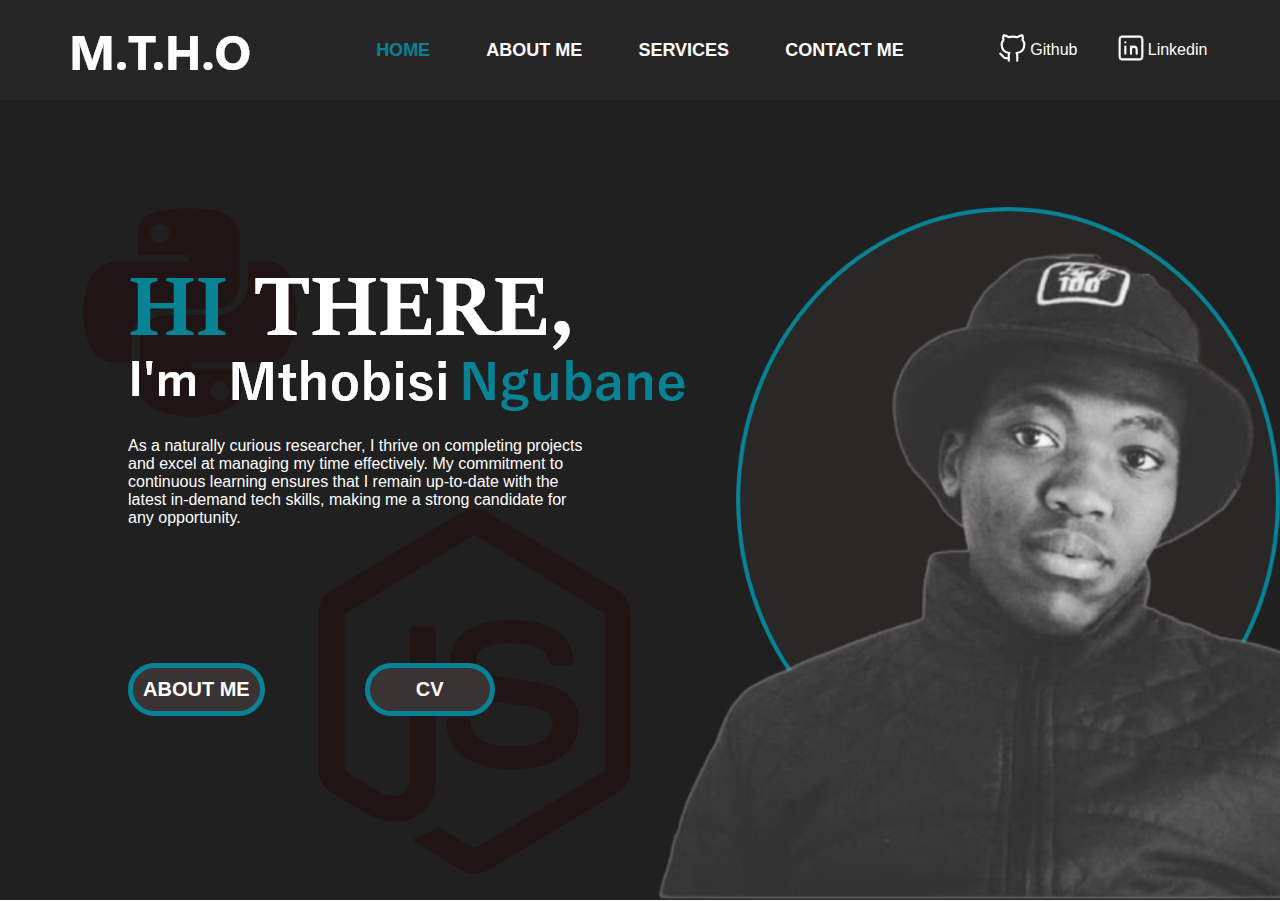
==== index.html @ f198d618 "first commit" ====
<!DOCTYPE html>
<html lang="en">

<head>
    <link rel="stylesheet" href="./general.css">
    <link rel="stylesheet" href="./home.css" class="home_css">
    <meta charset="UTF-8">
    <meta http-equiv="X-UA-Compatible" content="IE=edge">
    <meta name="viewport" content="width=device-width, initial-scale=1.0">
    <title>Mthobisi</title>
</head>

<body>
    <div class="menu">
        <div class="column1 column">
            <img src="./src/M.T.H.O.png" alt="Mthobisi">
        </div>
        <div class="column2 column">
            <a href="">HOME</a>
            <a href="">ABOUT ME</a>
            <a href="">SERVICES</a>
            <a href="">CONTACT ME</a>
        </div>
        <div class="column3 column">
            <a href="">
                <p>
                    <svg xmlns="http://www.w3.org/2000/svg" class="icon icon-tabler icon-tabler-brand-github" width="34" height="34" viewBox="0 0 24 24" stroke-width="1.5" stroke="#ffff" fill="none" stroke-linecap="round" stroke-linejoin="round">
                        <path stroke="none" d="M0 0h24v24H0z" fill="none"/>
                        <path d="M9 19c-4.3 1.4 -4.3 -2.5 -6 -3m12 5v-3.5c0 -1 .1 -1.4 -.5 -2c2.8 -.3 5.5 -1.4 5.5 -6a4.6 4.6 0 0 0 -1.3 -3.2a4.2 4.2 0 0 0 -.1 -3.2s-1.1 -.3 -3.5 1.3a12.3 12.3 0 0 0 -6.2 0c-2.4 -1.6 -3.5 -1.3 -3.5 -1.3a4.2 4.2 0 0 0 -.1 3.2a4.6 4.6 0 0 0 -1.3 3.2c0 4.6 2.7 5.7 5.5 6c-.6 .6 -.6 1.2 -.5 2v3.5" />
                      </svg>
                </p>
                <p> Github</p>
            </a>
            <a href="">
                <p>
                    <svg xmlns="http://www.w3.org/2000/svg" class="icon icon-tabler icon-tabler-brand-linkedin" width="34" height="34" viewBox="0 0 24 24" stroke-width="1.5" stroke="#ffff" fill="none" stroke-linecap="round" stroke-linejoin="round">
                        <path stroke="none" d="M0 0h24v24H0z" fill="none"/>
                        <rect x="4" y="4" width="16" height="16" rx="2" />
                        <line x1="8" y1="11" x2="8" y2="16" />
                        <line x1="8" y1="8" x2="8" y2="8.01" />
                        <line x1="12" y1="16" x2="12" y2="11" />
                        <path d="M16 16v-3a2 2 0 0 0 -4 0" />
                      </svg>
                </p>
                <p>Linkedin</p>
            </a>
            <div class="icon-holder">
                <p></p>
            </div>
        </div>
    </div>
    <div class="default-layout">
        <div class="column1 column">
            <img src="./src/M.T.H.O.png" alt="Mthobisi">
        </div>
        <div class="column">
            <svg onclick="displayMenu()" xmlns="http://www.w3.org/2000/svg" class="icon icon-tabler icon-tabler-align-right" width="44" height="44" viewBox="0 0 24 24" stroke-width="1.5" stroke="#ffff" fill="none" stroke-linecap="round" stroke-linejoin="round">
                <path stroke="none" d="M0 0h24v24H0z" fill="none"/>
                <line x1="4" y1="6" x2="20" y2="6" />
                <line x1="10" y1="12" x2="20" y2="12" />
                <line x1="6" y1="18" x2="20" y2="18" />
              </svg>
        </div>
    </div>
    <div class="mobile-menu">
        <div class="top-x">
            <svg onclick="hideMenu()" xmlns="http://www.w3.org/2000/svg" class="icon icon-tabler icon-tabler-square-x" width="44" height="44" viewBox="0 0 24 24" stroke-width="1.5" stroke="#ffff" fill="none" stroke-linecap="round" stroke-linejoin="round">
                <path stroke="none" d="M0 0h24v24H0z" fill="none"/>
                <rect x="4" y="4" width="16" height="16" rx="2" />
                <path d="M10 10l4 4m0 -4l-4 4" />
              </svg>
        </div>
        <div class="cover">
            <div class="column1 column">
                <img src="./src/M.T.H.O.png" alt="Mthobisi">
            </div>
            <div class="column2 column">
                <a href="">HOME</a>
                <a href="">ABOUT ME</a>
                <a href="">SERVICES</a>
                <a href="">CONTACT ME</a>
            </div>
            <div class="column3 column">
                <a href="">
                    <p>
                        <svg xmlns="http://www.w3.org/2000/svg" class="icon icon-tabler icon-tabler-brand-github" width="34" height="34" viewBox="0 0 24 24" stroke-width="1.5" stroke="#ffff" fill="none" stroke-linecap="round" stroke-linejoin="round">
                        <path stroke="none" d="M0 0h24v24H0z" fill="none"/>
                        <path d="M9 19c-4.3 1.4 -4.3 -2.5 -6 -3m12 5v-3.5c0 -1 .1 -1.4 -.5 -2c2.8 -.3 5.5 -1.4 5.5 -6a4.6 4.6 0 0 0 -1.3 -3.2a4.2 4.2 0 0 0 -.1 -3.2s-1.1 -.3 -3.5 1.3a12.3 12.3 0 0 0 -6.2 0c-2.4 -1.6 -3.5 -1.3 -3.5 -1.3a4.2 4.2 0 0 0 -.1 3.2a4.6 4.6 0 0 0 -1.3 3.2c0 4.6 2.7 5.7 5.5 6c-.6 .6 -.6 1.2 -.5 2v3.5" />
                      </svg>
                    </p>
                    <p> Github</p>
                </a>
                <a href="">
                    <p>
                        <svg xmlns="http://www.w3.org/2000/svg" class="icon icon-tabler icon-tabler-brand-linkedin" width="34" height="34" viewBox="0 0 24 24" stroke-width="1.5" stroke="#ffff" fill="none" stroke-linecap="round" stroke-linejoin="round">
                        <path stroke="none" d="M0 0h24v24H0z" fill="none"/>
                        <rect x="4" y="4" width="16" height="16" rx="2" />
                        <line x1="8" y1="11" x2="8" y2="16" />
                        <line x1="8" y1="8" x2="8" y2="8.01" />
                        <line x1="12" y1="16" x2="12" y2="11" />
                        <path d="M16 16v-3a2 2 0 0 0 -4 0" />
                      </svg>
                    </p>
                    <p>Linkedin</p>
                </a>
                <div class="icon-holder">
                    <p></p>
                </div>
            </div>
        </div>

    </div>
    <div class="body-home">
        <div class="flex">
            <img src="./src/Group 4.png" alt="">
            <p class="text">
                As a naturally curious researcher, I thrive on completing projects and excel at managing my time effectively. My commitment to continuous learning ensures that I remain up-to-date with the latest in-demand tech skills, making me a strong candidate for
                any opportunity.
            </p>
            <div class="space"></div>
            <div class="btns">
                <p>ABOUT ME</p>
                <p>CV</p>
            </div>
        </div>
        <div class="flex2">
            <img src="./src/Group 5.png" alt="">
        </div>
    </div>
    <script src="./menu.js"></script>
</body>

</html>
---- general.css ----
body {
    margin: 0px;
    padding: 0px;
    background-image: url('./src/Web\ 1920\ –\ 4.png');
    background-size: cover;
    background-repeat: no-repeat;
    height: 100vh;
}

* {
    font-family: sans-serif;
}

img {
    max-width: 100%;
}

a {
    text-decoration: none;
    color: #fff;
}

.menu {
    width: 100%;
    min-height: 100px;
    max-height: 100px;
    background-color: #262626;
    display: grid;
    grid-template-columns: 25% 50% 25%;
}

.mobile-menu,
.default-layout {
    display: none;
}

.column {
    display: flex;
    align-items: center;
    justify-content: center;
    min-height: 100px;
    max-height: 100px;
}

.column2,
.column3 {
    justify-content: space-evenly;
}

.column2 a {
    color: #FFFFFF;
    font-weight: bold;
    text-decoration: none;
    font-size: 18px;
    font-family: sans-serif;
}

.column2 a:first-child {
    color: #088395;
    font-size: 18px;
}

.column3 a {
    display: flex;
    flex-direction: row;
    justify-content: space-evenly;
    align-items: center;
}


/* responsive */

@media (max-width:830px) {
    .menu {
        display: none;
    }
    .default-layout {
        display: flex;
    }
    .mobile-menu {
        display: none;
        position: absolute;
        top: 0px;
        background-color: #212020;
        width: 100%;
        height: 100vh;
    }
    .cover {
        display: flex;
        justify-content: space-evenly;
        align-items: center;
        flex-direction: column;
        width: 100%;
        height: 100vh;
    }
    .mobile-menu .column2 {
        display: flex;
        justify-content: space-evenly;
        width: 100%;
    }
    .top-x {
        text-align: right;
    }
    .top-x svg {
        padding-right: 20px;
    }
    .default-layout {
        display: grid;
        grid-template-columns: 50% 50%;
        height: 100px;
        background-color: #262626;
    }
}

@media (max-width:500px) {
    .mobile-menu .column2 {
        display: flex;
        justify-content: space-evenly;
        align-items: center;
        width: 100%;
        flex-direction: column;
        row-gap: 40px;
    }
}
---- home.css ----
.body-home {
    height: 89vh;
    display: flex;
    justify-content: space-evenly;
    align-items: center;
}

.flex {
    width: 90%;
    margin-left: 10%;
}

.flex .text {
    width: 40%;
    color: #fff;
}

.space {
    min-height: 100px;
}

.btns {
    display: flex;
    flex-direction: row;
    justify-content: flex-start;
    align-items: center;
    width: 50%;
    gap: 100px;
}

.btns p {
    background-color: #393333;
    border-radius: 30px;
    border: 5px solid #088395;
    padding: 10px;
    min-width: 100px;
    text-align: center;
    color: #fff;
    font-weight: bold;
    font-size: 20px;
    cursor: pointer;
}

.flex2 img {
    right: 0px;
    bottom: 0px;
    position: absolute;
    bottom: 0px;
    right: 0px;
    width: 650px;
}


/* responsive desktop */

@media (max-width:1261px) {
    .flex2 img {
        width: 450px;
    }
}

@media (max-width:1000px) {
    .flex .text {
        width: 80%;
        color: #fff;
    }
    .flex2 {
        display: none;
    }
    .btns {
        width: 80%;
        gap: 184px;
    }
}

@media (max-width:830px) {}

@media (max-width:512px) {
    .flex {
        width: 90%;
        margin: auto;
    }
    .btns {
        display: flex;
        justify-content: space-evenly;
        margin: auto;
        gap: 0px;
    }
}

@media (max-width:407px) {
    .btns {
        flex-direction: column;
    }
}


/* responsive desktop*/
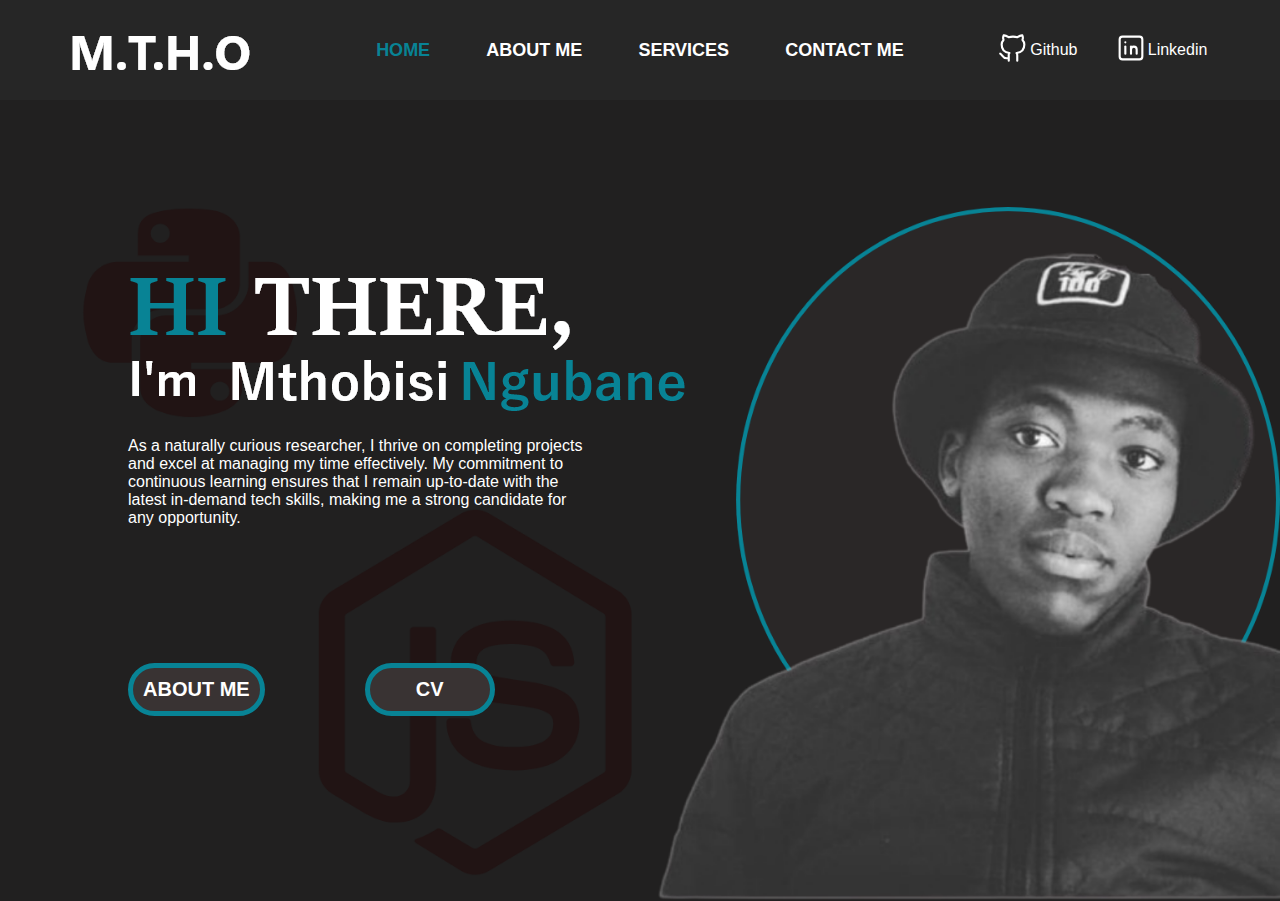
==== commit 44c38811: "done" ====
--- a/index.html
+++ b/index.html
@@ -2,8 +2,12 @@
 <html lang="en">
 
 <head>
+    <link rel="stylesheet" href="https://cdnjs.cloudflare.com/ajax/libs/animate.css/4.1.1/animate.min.css" />
+    <script src="https://cdnjs.cloudflare.com/ajax/libs/jquery/3.6.4/jquery.min.js" integrity="sha512-pumBsjNRGGqkPzKHndZMaAG+bir374sORyzM3uulLV14lN5LyykqNk8eEeUlUkB3U0M4FApyaHraT65ihJhDpQ==" crossorigin="anonymous" referrerpolicy="no-referrer"></script>
     <link rel="stylesheet" href="./general.css">
     <link rel="stylesheet" href="./home.css" class="home_css">
+    <link rel="stylesheet" href="./about.css">
+    <link rel="stylesheet" href="./projects.css">
     <meta charset="UTF-8">
     <meta http-equiv="X-UA-Compatible" content="IE=edge">
     <meta name="viewport" content="width=device-width, initial-scale=1.0">
@@ -16,10 +20,10 @@
             <img src="./src/M.T.H.O.png" alt="Mthobisi">
         </div>
         <div class="column2 column">
-            <a href="">HOME</a>
-            <a href="">ABOUT ME</a>
-            <a href="">SERVICES</a>
-            <a href="">CONTACT ME</a>
+            <a onclick="ChangeBgBtn(this)" class="btn-menu">HOME</a>
+            <a onclick="ChangeBgBtn(this)" class="btn-menu">ABOUT ME</a>
+            <a onclick="ChangeBgBtn(this)" class="btn-menu">SERVICES</a>
+            <a onclick="ChangeBgBtn(this)" class="btn-menu">CONTACT ME</a>
         </div>
         <div class="column3 column">
             <a href="">
@@ -110,16 +114,16 @@
         </div>
 
     </div>
-    <div class="body-home">
+    <div class="body-home home_page">
         <div class="flex">
-            <img src="./src/Group 4.png" alt="">
+            <img src="./src/Group 4.png" alt="" class="anim_roll">
             <p class="text">
                 As a naturally curious researcher, I thrive on completing projects and excel at managing my time effectively. My commitment to continuous learning ensures that I remain up-to-date with the latest in-demand tech skills, making me a strong candidate for
                 any opportunity.
             </p>
             <div class="space"></div>
             <div class="btns">
-                <p>ABOUT ME</p>
+                <p onclick="ChangeBgBtn(this)">ABOUT ME</p>
                 <p>CV</p>
             </div>
         </div>
@@ -127,7 +131,75 @@
             <img src="./src/Group 5.png" alt="">
         </div>
     </div>
+    <div class="body-home about_page">
+        <div class="row-layout">
+            <div class="column-unique">
+                <img src="./src/Group 14.png" alt="">
+                <p class="text_t">As a naturally curious researcher, I thrive on completing projects and excel at managing my time effectively. My commitment to continuous learning ensures that I remain up-to-date with the latest in-demand tech skills, making me a strong
+                    candidate for any opportunity.</p>
+                <div class="skills-bt-section">
+                    <img onclick="Close('skills')" src="./src/skills.png" alt="">
+                </div>
+                <div class="skills">
+                    <div class="skills-content">
+                        <div class="right-align">
+                            <svg onclick="Close('skills')" xmlns="http://www.w3.org/2000/svg" class="icon icon-tabler icon-tabler-letter-x" width="40" height="40" viewBox="0 0 24 24" stroke-width="1.5" stroke="#ffff" fill="none" stroke-linecap="round" stroke-linejoin="round">
+                                <path stroke="none" d="M0 0h24v24H0z" fill="none"/>
+                                <line x1="7" y1="4" x2="17" y2="20" />
+                                <line x1="17" y1="4" x2="7" y2="20" />
+                              </svg>
+                        </div>
+                        <div class="left_align">
+                            <select name="" id="" class="select" onchange="change()">
+                                <option value="All">All</option>
+                                <option value="Front end developer">Front end Developer</option>
+                                <option value="Back end developer">Back end Developer</option>
+                            </select>
+                            <div class="all_skills_container">
+
+                            </div>
+                        </div>
+                    </div>
+                </div>
+            </div>
+            <div class="column-unique-2">
+                <br>
+                <img src="./src/my_j.png" alt="" class="journey">
+                <br> <br>
+                <div class="img-texts">
+                    <img src="./src/Group 17.png" alt="">
+                    <img src="./src/Group 18.png" alt="">
+                    <img src="./src/Group 19.png" alt="">
+                </div>
+                <div class="inherit">
+                    <img onclick="Open('projects')" src="./src/Group 10.png" alt="" style="padding-bottom: 20px;">
+                </div>
+
+            </div>
+            <div class="projects">
+                <div class="projects_container">
+                    <div class="icon-holder" style="width: 90%;margin: auto;text-align: right;">
+                        <svg onclick="close_x('projects')" style="padding-top: 20px;" xmlns="http://www.w3.org/2000/svg" class="icon icon-tabler icon-tabler-letter-x" width="40" height="40" viewBox="0 0 24 24" stroke-width="1.5" stroke="#ffff" fill="none" stroke-linecap="round"
+                            stroke-linejoin="round">
+                            <path stroke="none" d="M0 0h24v24H0z" fill="none"/>
+                            <line x1="7" y1="4" x2="17" y2="20" />
+                            <line x1="17" y1="4" x2="7" y2="20" />
+                        </svg>
+                    </div>
+                    <br> <br>
+                    <div class="actual-container">
+
+                    </div>
+                </div>
+
+            </div>
+        </div>
+    </div>
+
     <script src="./menu.js"></script>
+    <script src="./jqueryFunctions.js"></script>
+    <script src="./skills.js"></script>
+    <script src="./add_projects.js"></script>
 </body>
 
 </html>--- a/general.css
+++ b/general.css
@@ -4,7 +4,7 @@
     background-image: url('./src/Web\ 1920\ –\ 4.png');
     background-size: cover;
     background-repeat: no-repeat;
-    height: 100vh;
+    min-height: 100vh;
 }
 
 * {
@@ -121,4 +121,17 @@
         flex-direction: column;
         row-gap: 40px;
     }
-}+}
+
+
+/* other general css */
+
+.body-home {
+    min-height: 89vh;
+    justify-content: space-evenly;
+    align-items: center;
+    width: 100%;
+}
+
+
+/* other general css */--- a/home.css
+++ b/home.css
@@ -1,8 +1,5 @@
-.body-home {
-    height: 89vh;
+.home_page {
     display: flex;
-    justify-content: space-evenly;
-    align-items: center;
 }
 
 .flex {
--- a/about.css
+++ b/about.css
@@ -0,0 +1,176 @@
+.about_page {
+    display: none;
+    width: 100%;
+    position: relative;
+}
+
+.row-layout {
+    display: grid;
+    grid-template-columns: 60% 35%;
+    justify-content: space-evenly;
+}
+
+.column-unique {
+    background-image: url('./src/bg_desk.png');
+    background-size: cover;
+    background-repeat: no-repeat;
+    padding-left: 50px;
+    padding-top: 20px;
+    padding-right: 10px;
+    min-height: 60vh;
+    border-radius: 30px;
+}
+
+.column-unique img {
+    width: 60%;
+}
+
+.column-unique .text_t {
+    color: #ffff;
+}
+
+.column-unique-2 {
+    background-image: url('./src/bg_desk_2.png');
+    background-size: cover;
+    background-repeat: no-repeat;
+    padding-left: 50px;
+    padding-top: 20px;
+    border-radius: 30px;
+    text-align: center;
+    display: flex;
+    flex-direction: column;
+    align-items: center;
+}
+
+.img-texts {
+    text-align: left;
+    width: 90%;
+    margin: auto;
+}
+
+.skills-bt-section {
+    display: flex;
+    align-items: flex-end;
+    justify-content: center;
+    min-height: inherit;
+}
+
+.skills-bt-section img {
+    width: 70px;
+    padding-bottom: 70px;
+    cursor: pointer;
+}
+
+
+/* responsive */
+
+@media (max-width:830px) {
+    .row-layout {
+        display: flex;
+        justify-content: center;
+        align-items: center;
+        flex-direction: column;
+        margin-top: 50px;
+        gap: 20px;
+    }
+    .column-unique,
+    .column-unique-2 {
+        width: 80%;
+        margin: auto;
+    }
+    .column-unique {
+        min-height: auto;
+    }
+    .column-unique-2 {
+        margin-bottom: 50px;
+    }
+}
+
+
+/* responsive */
+
+
+/* skills */
+
+.skills {
+    background-image: url('./src/bg_tra.png');
+    height: 90vh;
+    position: absolute;
+    bottom: 0px;
+    background-size: cover;
+    width: 100%;
+    left: 0px;
+    display: none;
+    align-items: center;
+    justify-content: center;
+    top: 0;
+}
+
+.skills-content {
+    width: 80%;
+    background-color: #333232;
+    min-height: 80vh;
+    max-height: 80vh;
+    border-radius: 30px;
+    overflow: scroll;
+}
+
+.right-align {
+    text-align: right;
+    padding-right: 20px;
+}
+
+.right-align svg {
+    cursor: pointer;
+    padding: 50px;
+}
+
+.left_align {
+    width: 90%;
+    margin: auto;
+}
+
+.all_skills_container {
+    display: grid;
+    grid-template-columns: 20% 20% 20% 20% 20%;
+    position: relative;
+}
+
+.skill_item {
+    background-color: #B5B5B5;
+    width: 80%;
+    padding: 10px;
+    text-align: center;
+    border-radius: 30px;
+    font-weight: bold;
+    display: flex;
+    justify-content: center;
+    align-items: center;
+}
+
+
+/* Responsive */
+
+@media (max-width:830px) {
+    .all_skills_container {
+        grid-template-columns: 30% 30% 30%;
+    }
+}
+
+@media (max-width:540px) {
+    .all_skills_container {
+        grid-template-columns: 40% 40%;
+        text-align: center;
+        place-items: center;
+    }
+}
+
+
+/* Responsive */
+
+.journey {
+    max-width: 50%;
+}
+
+
+/* skills */--- a/projects.css
+++ b/projects.css
@@ -0,0 +1,71 @@
+.projects {
+    width: 100%;
+    background-image: url('./src/bg_tra.png');
+    position: absolute;
+    bottom: 0px;
+    min-height: 90vh;
+    display: flex;
+    align-items: center;
+    justify-content: center;
+}
+
+.projects_container {
+    width: 80%;
+    min-height: 80vh;
+    background-image: url('./src/bg_desk.png');
+    margin: auto;
+    background-size: cover;
+    border-radius: 30px;
+}
+
+.actual-container {
+    width: 90%;
+    margin: auto;
+    overflow: scroll;
+    max-height: 70vh;
+    display: grid;
+    grid-template-columns: 40% 40%;
+    column-gap: 5%;
+    row-gap: 40px;
+    padding-bottom: 40px;
+}
+
+.project-item {
+    background-color: #fff;
+    border-top-right-radius: 30px;
+    border-top-left-radius: 30px;
+    border-radius: 30px;
+}
+
+.project-item img {
+    border-top-right-radius: 30px;
+    border-top-left-radius: 30px;
+}
+
+.text-p {
+    padding-left: 20px;
+    font-size: larger;
+    font-weight: bold;
+}
+
+.project-skills {
+    padding-left: 20px;
+    display: flex;
+    flex-wrap: wrap;
+}
+
+.project-skills p {
+    width: 30%;
+}
+
+.btns_projects {
+    width: 90%;
+    margin: auto;
+}
+
+.btns_projects p {
+    padding: 10px;
+    background-color: #434343;
+    border-radius: 30px;
+    text-align: center;
+}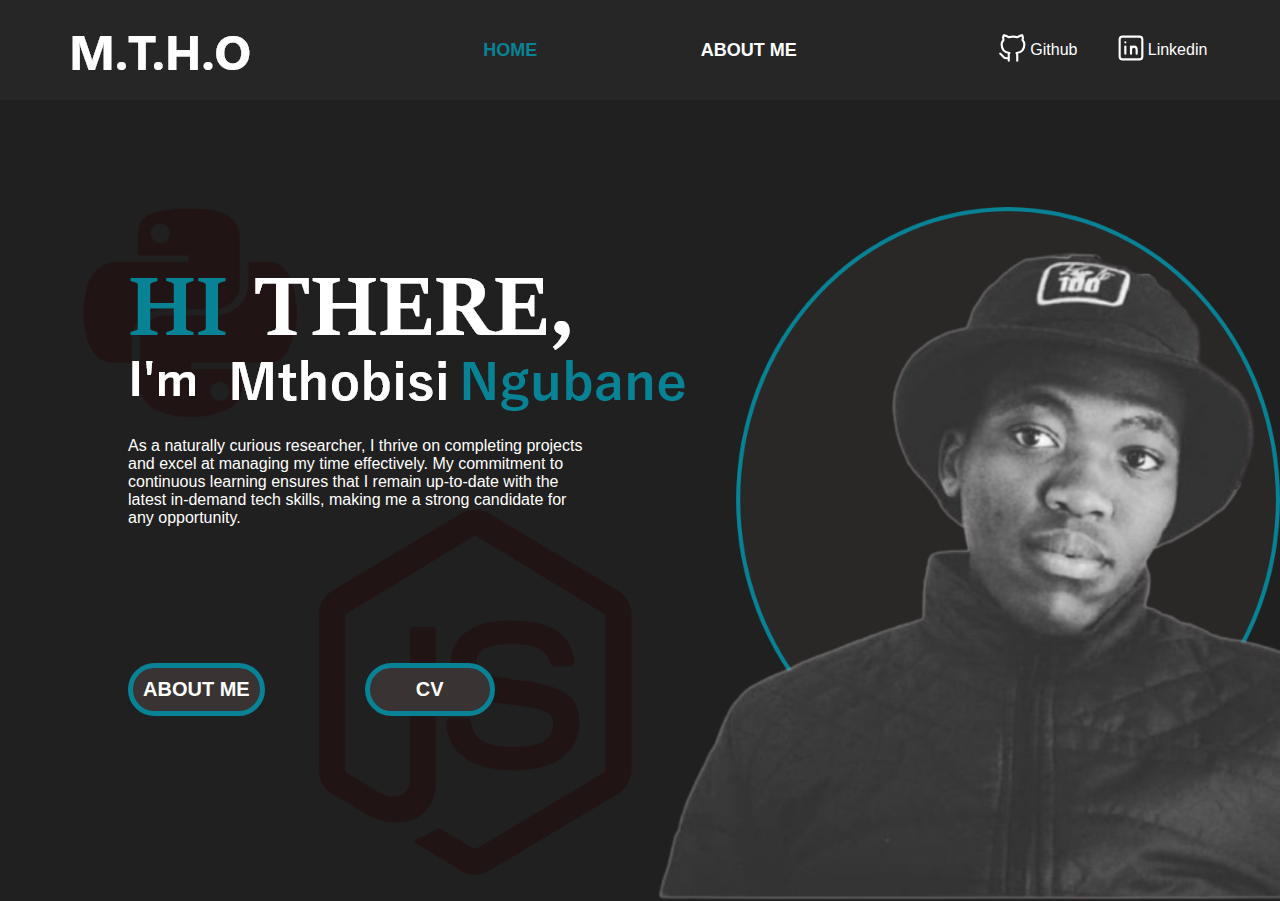
==== commit 6ce37274: "done" ====
--- a/index.html
+++ b/index.html
@@ -22,11 +22,11 @@
         <div class="column2 column">
             <a onclick="ChangeBgBtn(this)" class="btn-menu">HOME</a>
             <a onclick="ChangeBgBtn(this)" class="btn-menu">ABOUT ME</a>
-            <a onclick="ChangeBgBtn(this)" class="btn-menu">SERVICES</a>
-            <a onclick="ChangeBgBtn(this)" class="btn-menu">CONTACT ME</a>
+            <!-- <a onclick="ChangeBgBtn(this)" class="btn-menu">SERVICES</a>
+            <a onclick="ChangeBgBtn(this)" class="btn-menu">CONTACT ME</a> -->
         </div>
         <div class="column3 column">
-            <a href="">
+            <a href="https://github.com/Mthobisi-za">
                 <p>
                     <svg xmlns="http://www.w3.org/2000/svg" class="icon icon-tabler icon-tabler-brand-github" width="34" height="34" viewBox="0 0 24 24" stroke-width="1.5" stroke="#ffff" fill="none" stroke-linecap="round" stroke-linejoin="round">
                         <path stroke="none" d="M0 0h24v24H0z" fill="none"/>
@@ -35,7 +35,7 @@
                 </p>
                 <p> Github</p>
             </a>
-            <a href="">
+            <a href="https://www.linkedin.com/in/mthobisi-ngubane/">
                 <p>
                     <svg xmlns="http://www.w3.org/2000/svg" class="icon icon-tabler icon-tabler-brand-linkedin" width="34" height="34" viewBox="0 0 24 24" stroke-width="1.5" stroke="#ffff" fill="none" stroke-linecap="round" stroke-linejoin="round">
                         <path stroke="none" d="M0 0h24v24H0z" fill="none"/>
